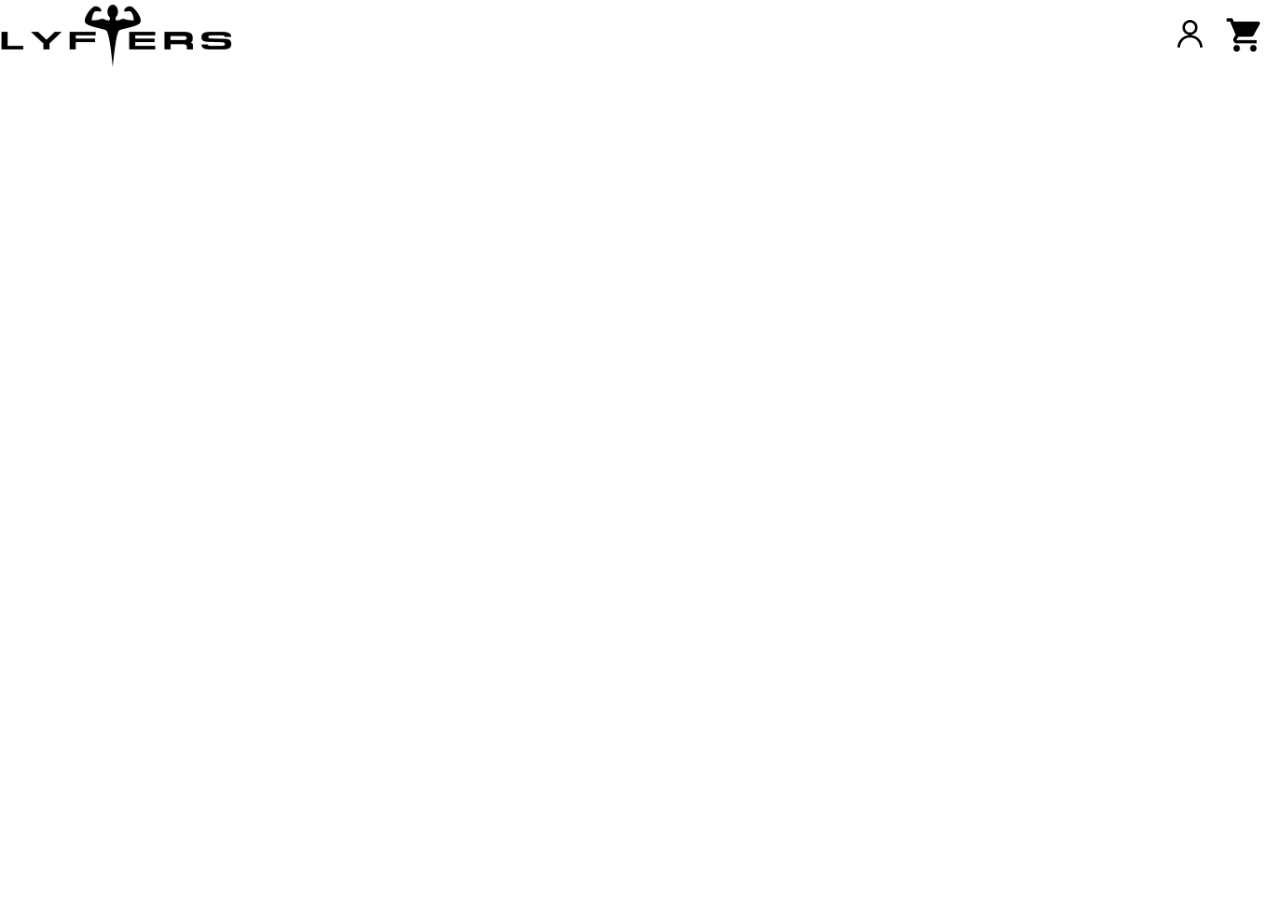
==== index.html @ 13c489b4 "complete refactor" ====
<!doctype html>
<html lang="en">
<head>
    <meta charset="UTF-8">
    <meta name="viewport"
          content="width=device-width, user-scalable=no, initial-scale=1.0, maximum-scale=1.0, minimum-scale=1.0">
    <meta http-equiv="X-UA-Compatible" content="ie=edge">
    <link rel="stylesheet" href="style/homepage.css">
    <title>Lyfters</title>
</head>
<body>

<div class="header w-clearfix">
    <img class="logo" src="images/logo_V2_large.png">
    <a href="#" class="button w-button"><img class ="menu" src="images/icons8-shopping-cart-100.png"></a>
    <a href="#" class="button w-button"><img class ="menu" src="images/icons8-customer-96.png"></a>
</div>
<!--<div id="slideshow">-->
<div class="slideshow-container"></div>

<div class="dots"></div>
<div class="container w-container">
    <div class="left-column"></div>
    <div class="right-column">
        <div class="product-description"></div>
        <div class="product-configuration">
            <div class="product-colour">
                <div class="colour-choose"></div>
            </div>
            <div class="product-size"></div>
        </div>
        <div class="product-price"></div>
    </div>
</div>

<script type="text/javascript" src="js/slideshow.js"></script>
<script type="text/javascript" src="js/product.js"></script>
</body>
</html>
---- style/homepage.css ----
.w-layout-grid {
    display: -ms-grid;
    display: grid;
    grid-auto-columns: 1fr;
    -ms-grid-columns: 1fr 1fr;
    grid-template-columns: 1fr 1fr;
    -ms-grid-rows: auto auto;
    grid-template-rows: auto auto;
    grid-row-gap: 16px;
    grid-column-gap: 16px;
}

body {
    diplay: grid;
    justify-content: center;
    margin: 0px;
    padding: 0px;
}

.button {
    position: static;
    height: 40px;
    margin: 15px 15px 15px 0px;
    float: right;
}

.logo {
    max-height: 70px;
}

.header {
    height: 70px;
}

.section2 {
    float: none;
    text-align: center;
    max-width: 1910px;
}

.headerimg {
    max-width: 99vw;
    max-height: 50vw;
}

.container {
    -o-object-fit: fill;
    object-fit: fill;
    max-width: 70%;
}

.grid {
    grid-template-areas: "Area Area2"
    "Area3 Area3";
    -ms-grid-columns: 1fr 0.5fr;
    grid-template-columns: 1fr 0.5fr;
}

#w-node-1 {
    -ms-grid-row: 1;
    -ms-grid-columns: 1;
    grid-area: Area;
}

#w-node-2 {
    -ms-grid-row: 1;
    -ms-grid-columns: 2;
    grid-area: Area2;
}

#w-node-3 {
    -ms-grid-row: 2;
    -ms-grid-columns: 1;
    grid-area: Area3;
}

.menu {
    max-height: 40px;
}

* {box-sizing:border-box}

/* Slideshow container */
.slideshow-container {
    max-width: 100%;
    position: relative;
    margin: auto;
    max-height: 40%;
}

/* Hide the images by default */
.mySlides {
    display: none;
}

/* Next & previous buttons */
.prev, .next {
    cursor: pointer;
    position: absolute;
    top: 32.5%;
    width: auto;
    height: auto;
    margin-top: -22px;
    padding: 16px;
    color: white;
    font-weight: bold;
    font-size: 18px;
    transition: 0.6s ease;
    border-radius: 0 3px 3px 0;
    user-select: none;
}

/* Position the "next button" to the right */
.next {
    right: 0;
    border-radius: 3px 0 0 3px;
}

/* On hover, add a black background color with a little bit see-through */
.prev:hover, .next:hover {
    background-color: rgba(0,0,0,0.8);
}

/* Caption text */
.text {
    color: #f2f2f2;
    font-size: 15px;
    padding: 8px 12px;
    position: absolute;
    bottom: 8px;
    width: 100%;
    text-align: center;
}

.dots {
    text-align: center;
}

/* The dots/bullets/indicators */
.dot {
    cursor: pointer;
    height: 15px;
    width: 15px;
    margin: 0 2px;
    background-color: #bbb;
    border-radius: 50%;
    display: inline-block;
    transition: background-color 0.6s ease;
}

.active, .dot:hover {
    background-color: #717171;
}

/* Fading animation */
.fade {
    -webkit-animation-name: fade;
    -webkit-animation-duration: 1.5s;
    animation-name: fade;
    animation-duration: 1.5s;
}

@-webkit-keyframes fade {
    from {opacity: .4}
    to {opacity: 1}
}

@keyframes fade {
    from {opacity: .4}
    to {opacity: 1}
}
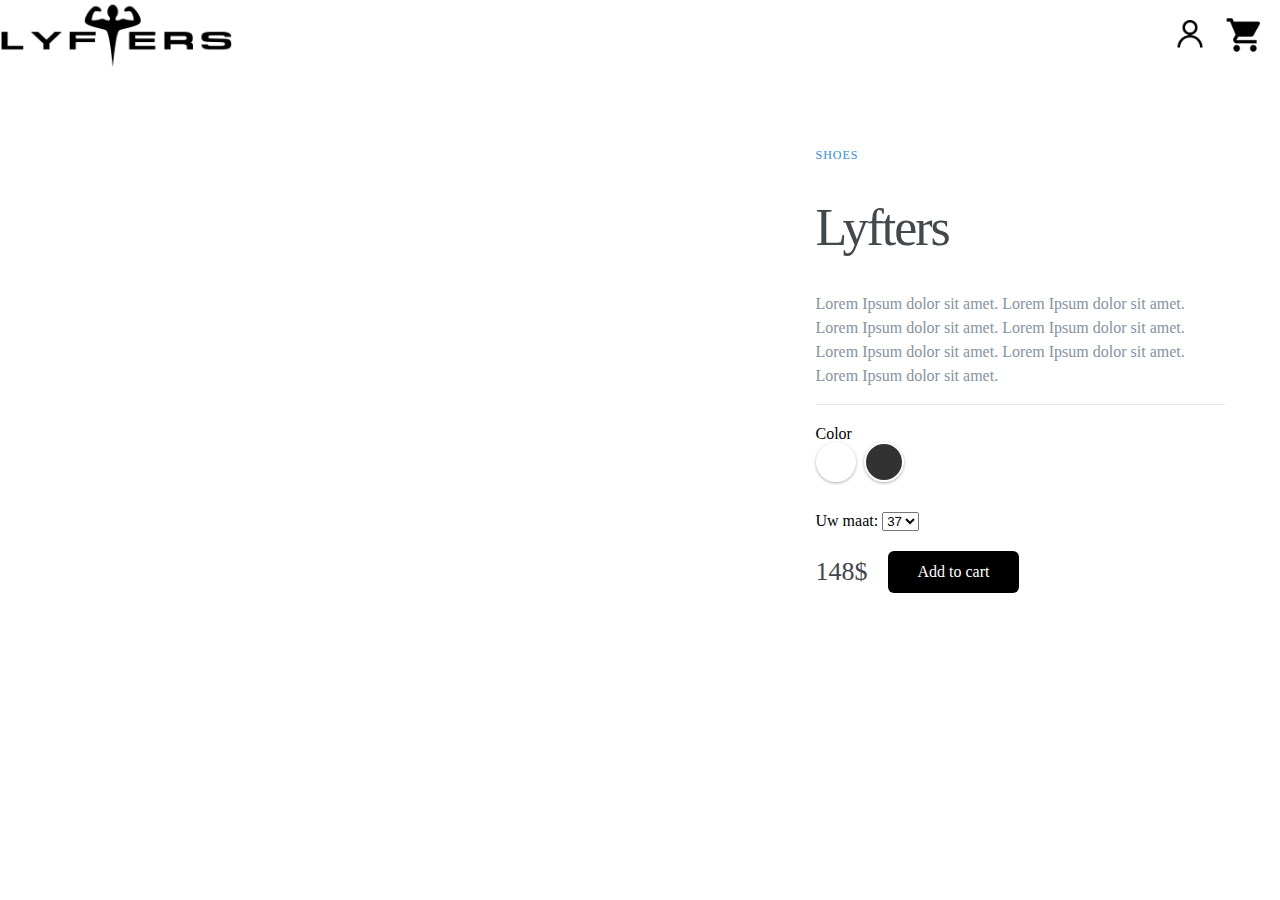
==== commit 0d314636: "`product section" ====
--- a/index.html
+++ b/index.html
@@ -17,23 +17,56 @@
 </div>
 <!--<div id="slideshow">-->
 <div class="slideshow-container"></div>
+<div class="dots"></div>
 
-<div class="dots"></div>
-<div class="container w-container">
-    <div class="left-column"></div>
+<main class="container w-container">
+    <div class="left-column">
+        <img data-image="black" src="https://via.placeholder.com/1000x1000?text=1000x1000+black+product" alt="">
+        <img data-image="white" class="active" src="https://via.placeholder.com/1000x1000?text=1000x1000+white+product" alt="">
+    </div>
     <div class="right-column">
-        <div class="product-description"></div>
+        <div class="product-description">
+            <span>Shoes</span>
+            <h1>Lyfters</h1>
+            <p>Lorem Ipsum dolor sit amet. Lorem Ipsum dolor sit amet. Lorem Ipsum dolor sit amet. Lorem Ipsum dolor sit amet. Lorem Ipsum dolor sit amet. Lorem Ipsum dolor sit amet. Lorem Ipsum dolor sit amet.</p>
+        </div>
         <div class="product-configuration">
-            <div class="product-colour">
-                <div class="colour-choose"></div>
+            <div class="product-color">
+                <span>Color</span>
+                <div class="color-choose">
+                    <div>
+                        <input data-image="white" type="radio" id="white" name="color" value="white">
+                        <label for="white"><span></span></label>
+                    </div>
+                    <div>
+                        <input data-image="black" type="radio" id="black" name="color" value="black">
+                        <label for="black"><span></span></label>
+                    </div>
+                </div>
             </div>
-            <div class="product-size"></div>
+            <div class="size">
+                <span>Uw maat:</span>
+                <select class="size-choose">
+                    <option value="37">37</option>
+                    <option value="38">38</option>
+                    <option value="39">39</option>
+                    <option value="40">40</option>
+                    <option value="41">41</option>
+                    <option value="42">42</option>
+                    <option value="43">43</option>
+                    <option value="44">44</option>
+                    <option value="45">45</option>
+                    <option value="46">46</option>
+                </select>
+            </div>
         </div>
-        <div class="product-price"></div>
+        <div class="product-price">
+            <span>148$</span>
+            <a href="#" class="cart-btn">Add to cart</a>
+        </div>
     </div>
-</div>
+</main>
 
 <script type="text/javascript" src="js/slideshow.js"></script>
-<script type="text/javascript" src="js/product.js"></script>
 </body>
 </html>--- a/style/homepage.css
+++ b/style/homepage.css
@@ -41,41 +41,6 @@
 .headerimg {
     max-width: 99vw;
     max-height: 50vw;
-}
-
-.container {
-    -o-object-fit: fill;
-    object-fit: fill;
-    max-width: 70%;
-}
-
-.grid {
-    grid-template-areas: "Area Area2"
-    "Area3 Area3";
-    -ms-grid-columns: 1fr 0.5fr;
-    grid-template-columns: 1fr 0.5fr;
-}
-
-#w-node-1 {
-    -ms-grid-row: 1;
-    -ms-grid-columns: 1;
-    grid-area: Area;
-}
-
-#w-node-2 {
-    -ms-grid-row: 1;
-    -ms-grid-columns: 2;
-    grid-area: Area2;
-}
-
-#w-node-3 {
-    -ms-grid-row: 2;
-    -ms-grid-columns: 1;
-    grid-area: Area3;
-}
-
-.menu {
-    max-height: 40px;
 }
 
 * {box-sizing:border-box}
@@ -168,4 +133,202 @@
 @keyframes fade {
     from {opacity: .4}
     to {opacity: 1}
+}
+
+.container {
+    max-width: 1200px;
+    margin: 0 auto;
+    padding: 15px;
+    display: flex;
+}
+
+.left-column {
+    width: 65%;
+    position: relative;
+}
+
+.right-column {
+    width: 35%;
+    margin-top: 60px;
+}
+
+.left-column img {
+    width: 100%;
+    position: absolute;
+    left: 0;
+    top: 0;
+    opacity: 0;
+    transition: all 0.3s ease;
+}
+
+.left-column img.active {
+    opacity: 1;
+}
+
+.menu {
+    max-height: 40px;
+}
+
+.product-description {
+    border-bottom: 1px solid #E1E8EE;
+    margin-bottom: 20px;
+}
+
+.product-description span {
+    font-size: 12px;
+    color: #358ED7;
+    letter-spacing: 1px;
+    text-transform: uppercase;
+    text-decoration: none;
+}
+.product-description h1 {
+    font-weight: 300;
+    font-size: 52px;
+    color: #43484D;
+    letter-spacing: -2px;
+}
+.product-description p {
+    font-size: 16px;
+    font-weight: 300;
+    color: #86939E;
+    line-height: 24px;
+}
+
+.product-color {
+    margin-bottom: 30px;
+}
+
+.color-choose div {
+    display: inline-block;
+}
+
+.color-choose input[type=radio] {
+    display: none;
+}
+
+.color-choose input[type=radio] + label span {
+    display: inline-block;
+    width: 40px;
+    height: 40px;
+    margin: -1px 4px 0 0;
+    vertical-align: middle;
+    cursor: pointer;
+    border-radius: 50%;
+}
+
+.color-choose input[type=radio] + label span {
+    border: 2px solid #FFFFFF;
+    box-shadow: 0 1px 3px 0 rgba(0,0,0,0.33);
+}
+
+.color-choose input[type=radio]#white + label span {
+    background-color: #FFFFFF;
+}
+.color-choose input[type=radio]#black + label span {
+    background-color: #323232;
+}
+
+.color-choose input[type=radio]:checked + label span {
+    background-image: url(../images/icons8-circle-96.png);
+    background-repeat: no-repeat;
+    background-position: center;
+}
+
+.size-choose {
+    margin-bottom: 20px;
+}
+
+.size-choose button {
+    border: 2px solid #E1E8EE;
+    border-radius: 6px;
+    padding: 13px 20px;
+    font-size: 14px;
+    color: #5E6977;
+    background-color: #fff;
+    cursor: pointer;
+    transition: all .5s;
+}
+
+.size-choose button:hover,
+.size-choose button:active,
+.size-choose button:focus {
+    border: 2px solid #86939E;
+    outline: none;
+}
+
+.size-config {
+    border-bottom: 1px solid #E1E8EE;
+    margin-bottom: 20px;
+}
+
+.size-config a {
+    color: #358ED7;
+    text-decoration: none;
+    font-size: 12px;
+    position: relative;
+    margin: 10px 0;
+    display: inline-block;
+}
+.size-config a:before {
+    height: 15px;
+    width: 15px;
+    border-radius: 50%;
+    border: 2px solid rgba(53, 142, 215, 0.5);
+    display: inline-block;
+    text-align: center;
+    line-height: 16px;
+    opacity: 0.5;
+    margin-right: 5px;
+}
+
+.product-price {
+    display: flex;
+    align-items: center;
+}
+
+.product-price span {
+    font-size: 26px;
+    font-weight: 300;
+    color: #43474D;
+    margin-right: 20px;
+}
+
+.cart-btn {
+    display: inline-block;
+    background-color: #000000;
+    border-radius: 6px;
+    font-size: 16px;
+    color: #FFFFFF;
+    text-decoration: none;
+    padding: 12px 30px;
+    transition: all .5s;
+}
+.cart-btn:hover {
+    background-color: #64af3d;
+}
+
+@media (max-width: 940px) {
+    .container {
+        flex-direction: column;
+        margin-top: 60px;
+    }
+
+    .left-column,
+    .right-column {
+        width: 100%;
+    }
+
+    .left-column img {
+        width: 300px;
+        right: 0;
+        top: -65px;
+        left: initial;
+    }
+}
+
+@media (max-width: 535px) {
+    .left-column img {
+        width: 220px;
+        top: -85px;
+    }
 }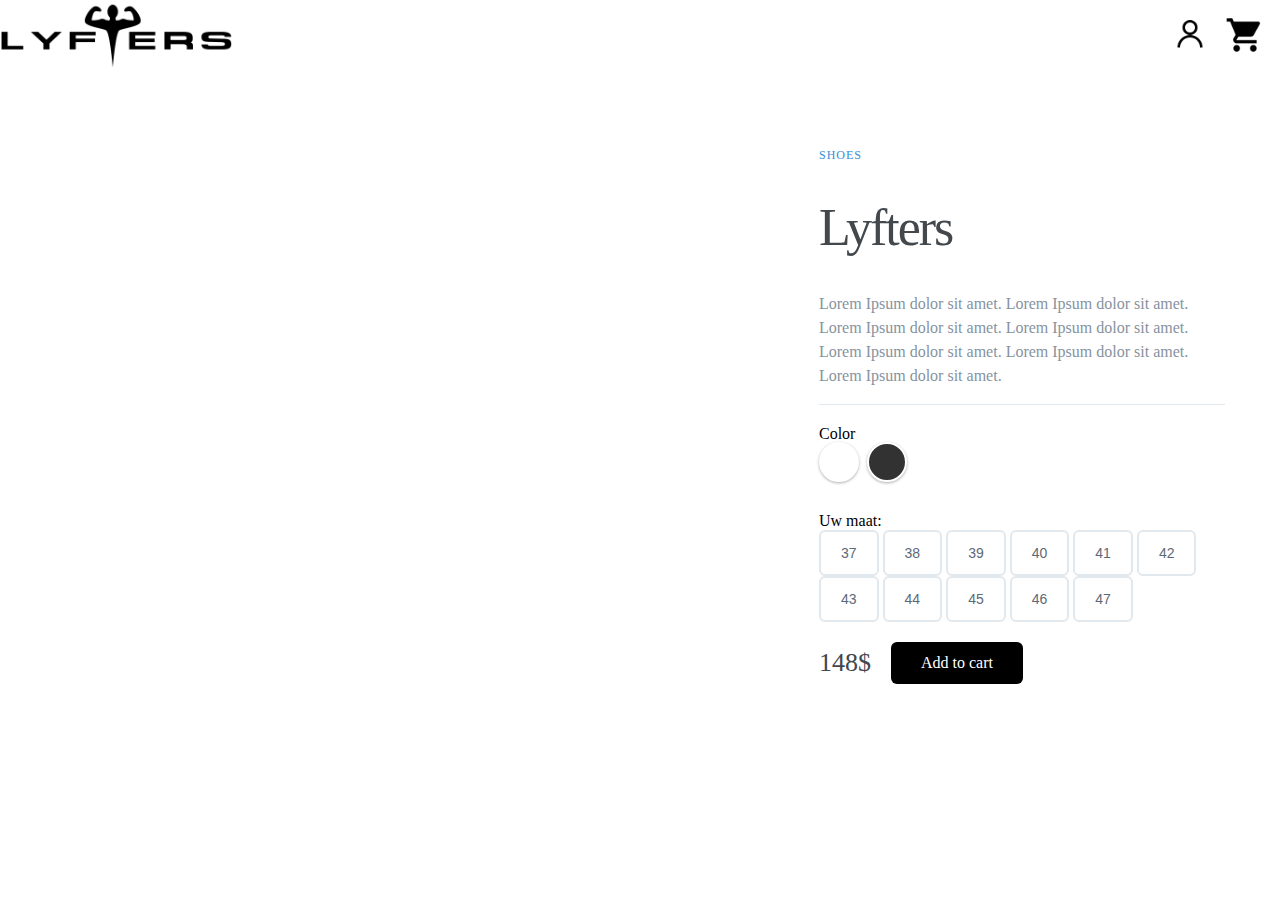
==== commit a7720ae5: "oops" ====
--- a/index.html
+++ b/index.html
@@ -35,7 +35,7 @@
                 <span>Color</span>
                 <div class="color-choose">
                     <div>
-                        <input data-image="white" type="radio" id="white" name="color" value="white">
+                        <input data-image="white" type="radio" id="white" name="color" value="white" checked="checked" class="active">
                         <label for="white"><span></span></label>
                     </div>
                     <div>
@@ -46,18 +46,19 @@
             </div>
             <div class="size">
                 <span>Uw maat:</span>
-                <select class="size-choose">
-                    <option value="37">37</option>
-                    <option value="38">38</option>
-                    <option value="39">39</option>
-                    <option value="40">40</option>
-                    <option value="41">41</option>
-                    <option value="42">42</option>
-                    <option value="43">43</option>
-                    <option value="44">44</option>
-                    <option value="45">45</option>
-                    <option value="46">46</option>
-                </select>
+                    <div class="size-choose">
+                        <button>37</button>
+                        <button>38</button>
+                        <button>39</button>
+                        <button>40</button>
+                        <button>41</button>
+                        <button>42</button>
+                        <button>43</button>
+                        <button>44</button>
+                        <button>45</button>
+                        <button>46</button>
+                        <button>47</button>
+                    </div>
             </div>
         </div>
         <div class="product-price">
@@ -68,5 +69,7 @@
 </main>
 
 <script type="text/javascript" src="js/slideshow.js"></script>
+<script src="https://cdnjs.cloudflare.com/ajax/libs/jquery/3.1.1/jquery.min.js" charset="utf-8"></script>
+<script src="js/activehandler.js" charset="utf-8"></script>
 </body>
 </html>--- a/style/homepage.css
+++ b/style/homepage.css
@@ -150,6 +150,7 @@
 .right-column {
     width: 35%;
     margin-top: 60px;
+    margin-left: 10px;
 }
 
 .left-column img {
@@ -307,6 +308,69 @@
     background-color: #64af3d;
 }
 
+/*////////////////*/
+/* Checkboxes */
+/*////////////////*/
+
+.check-container {
+    display: block;
+    position: relative;
+    padding-left: 35px;
+    margin-bottom: 12px;
+    cursor: pointer;
+    font-size: 22px;
+    -webkit-user-select: none;
+    -moz-user-select: none;
+    -ms-user-select: none;
+    user-select: none;
+}
+
+.check-container input {
+    position: absolute;
+    opacity: 0;
+    cursor: pointer;
+    height: 0;
+    width: 0;
+}
+
+.checkmark {
+    position: absolute;
+    top: 0;
+    left: 0;
+    height: 25px;
+    width: 25px;
+    background-color: #eee;
+    border-radius: 50%;
+}
+
+.check-container:hover input ~ .checkmark {
+    background-color: #ccc;
+}
+
+.check-container input:checked ~ .checkmark {
+    background-color: #2196F3;
+}
+
+.checkmark:after {
+    content: "";
+    position: absolute;
+    display: none;
+}
+
+.check-container input:checked ~ .checkmark:after {
+    display: block;
+}
+
+.check-container .checkmark:after {
+    top: 9px;
+    left: 9px;
+    width: 8px;
+    height: 8px;
+    border-radius: 50%;
+    background: white;
+}
+
+
 @media (max-width: 940px) {
     .container {
         flex-direction: column;
